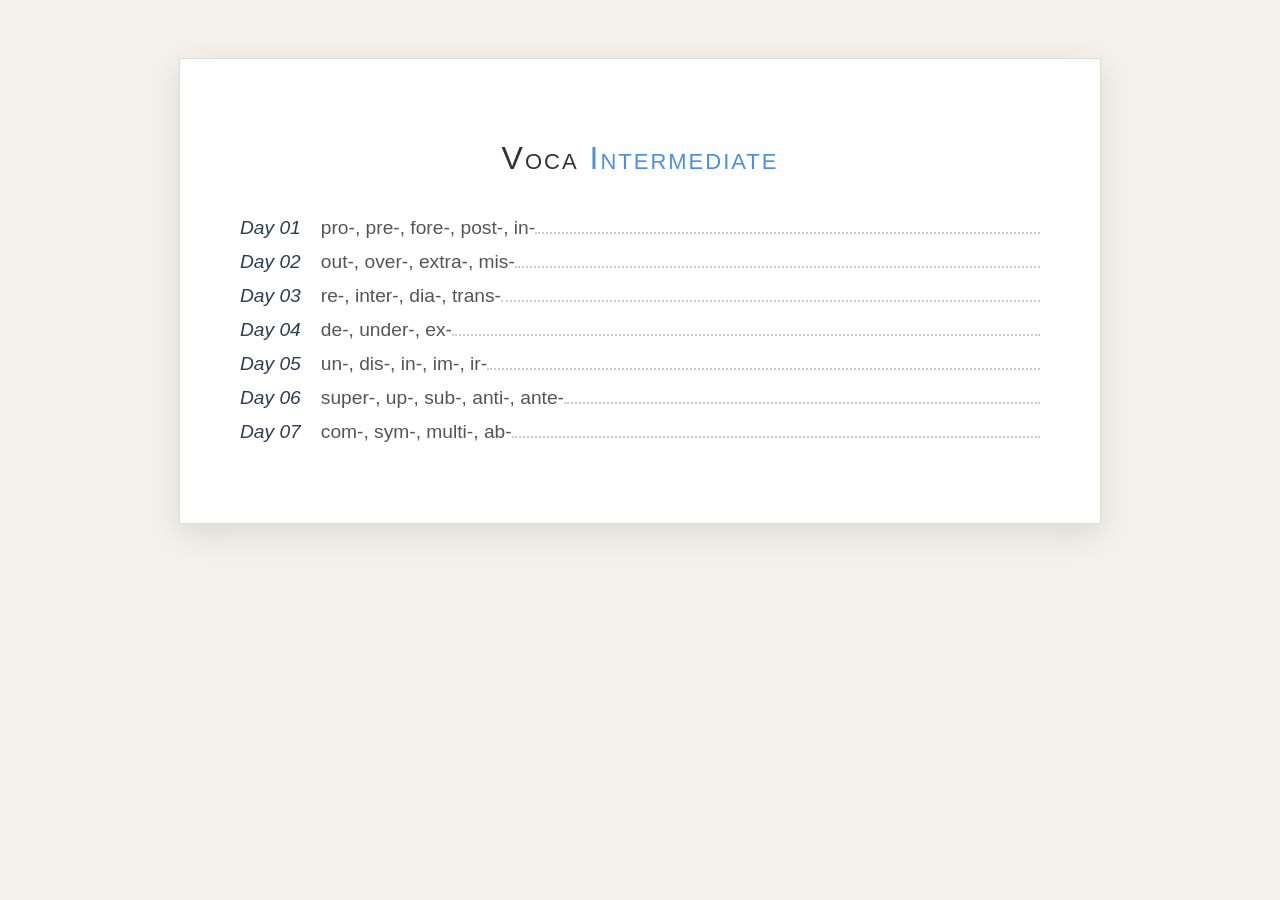
==== index.html @ 738ab079 "Day 07" ====
<!DOCTYPE html>
<html lang="en">

<head>
    <meta charset="UTF-8">
    <meta name="viewport" content="width=device-width, initial-scale=1.0">
    <title>Voca - Intermediate</title>
</head>
<style>
    :root {
        --primary: #4a90e2;
        --success: #2ecc71;
        --danger: #e74c3c;
        --text: #2c3e50;
    }

    /* Background styling to mimic a book page */
    body {
        background-color: #f4f1ea;
        /* Soft cream/paper color */
        display: flex;
        justify-content: center;
        padding: 50px;
    }

    .book-page {
        background: white;
        width: 100%;
        max-width: 800px;
        padding: 60px;
        box-shadow: 0 10px 30px rgba(0, 0, 0, 0.1);
        border: 1px solid #e0ddd5;
    }

    h1 {
        font-family: 'Arial', serif;
        text-align: center;
        font-weight: normal;
        font-variant: small-caps;
        letter-spacing: 2px;
        margin-bottom: 40px;
        color: #333;
    }

    .index-list {
        font-family: 'Arial', serif;
        font-size: 1.2rem;
        list-style: none;
        padding: 0;
    }

    .index-list li {
        display: flex;
        align-items: baseline;
        /* Ensures text and numbers line up on the bottom */
        margin-bottom: 12px;
    }

    .index-list li a {
        text-decoration: none;
        color: #2c3e50;
        padding-right: 10px;
        font-style: italic;
    }

    /* The Dotted Leader */
    .index-list li::after {
        content: "";
        flex-grow: 1;
        border-bottom: 2px dotted #ccc;
        height: 1px;
    }

    .index-list li span {
        padding-left: 10px;
        color: #555;
    }

    /* Hover effect for a modern touch */
    .index-list li:hover a {
        color: #a67c00;
        /* Gold accent */
    }

    .level {
        color: var(--primary)
    }
</style>

<body>
    <div class="book-page">
        <div class="index-wrapper">
            <h1>Voca <span class="level">Intermediate</span></h1>

            <ul class="index-list">
                <li><a href="day-01.html">Day 01</a><span>pro-, pre-, fore-, post-, in-</span></li>
                <li><a href="day-02.html">Day 02</a><span>out-, over-, extra-, mis-</span></li>
                <li><a href="day-03.html">Day 03</a><span>re-, inter-, dia-, trans-</span></li>
                <li><a href="day-04.html">Day 04</a><span>de-, under-, ex-</span></li>
                <li><a href="day-05.html">Day 05</a><span>un-, dis-, in-, im-, ir-</span></li>
                <li><a href="day-06.html">Day 06</a><span>super-, up-, sub-, anti-, ante-</span></li>
                <li><a href="day-07.html">Day 07</a><span>com-, sym-, multi-, ab-</span></li>
            </ul>
        </div>
    </div>
</body>

</html>
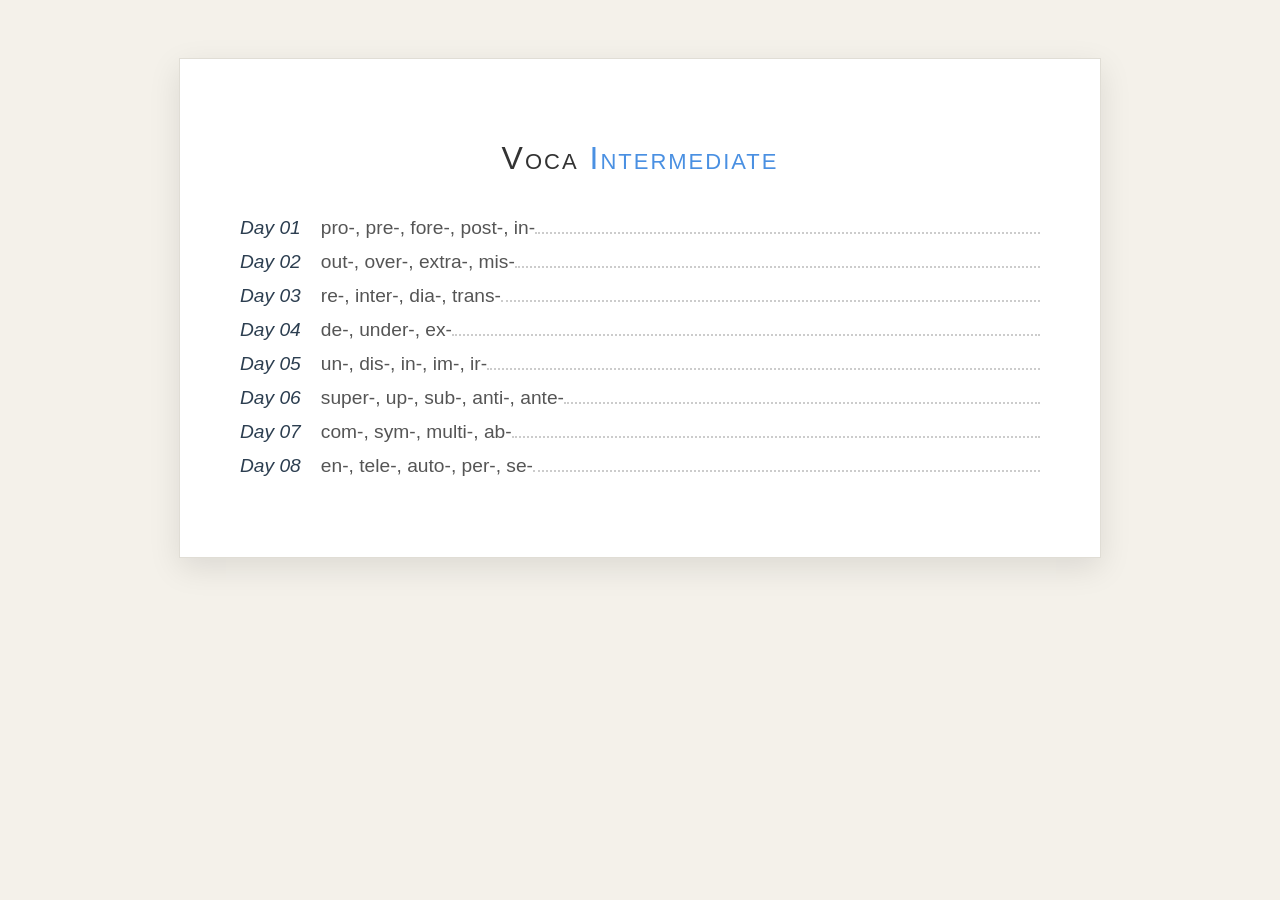
==== commit 2fc54435: "Day 08" ====
--- a/index.html
+++ b/index.html
@@ -100,6 +100,7 @@
                 <li><a href="day-05.html">Day 05</a><span>un-, dis-, in-, im-, ir-</span></li>
                 <li><a href="day-06.html">Day 06</a><span>super-, up-, sub-, anti-, ante-</span></li>
                 <li><a href="day-07.html">Day 07</a><span>com-, sym-, multi-, ab-</span></li>
+                <li><a href="day-08.html">Day 08</a><span>en-, tele-, auto-, per-, se-</span></li>
             </ul>
         </div>
     </div>
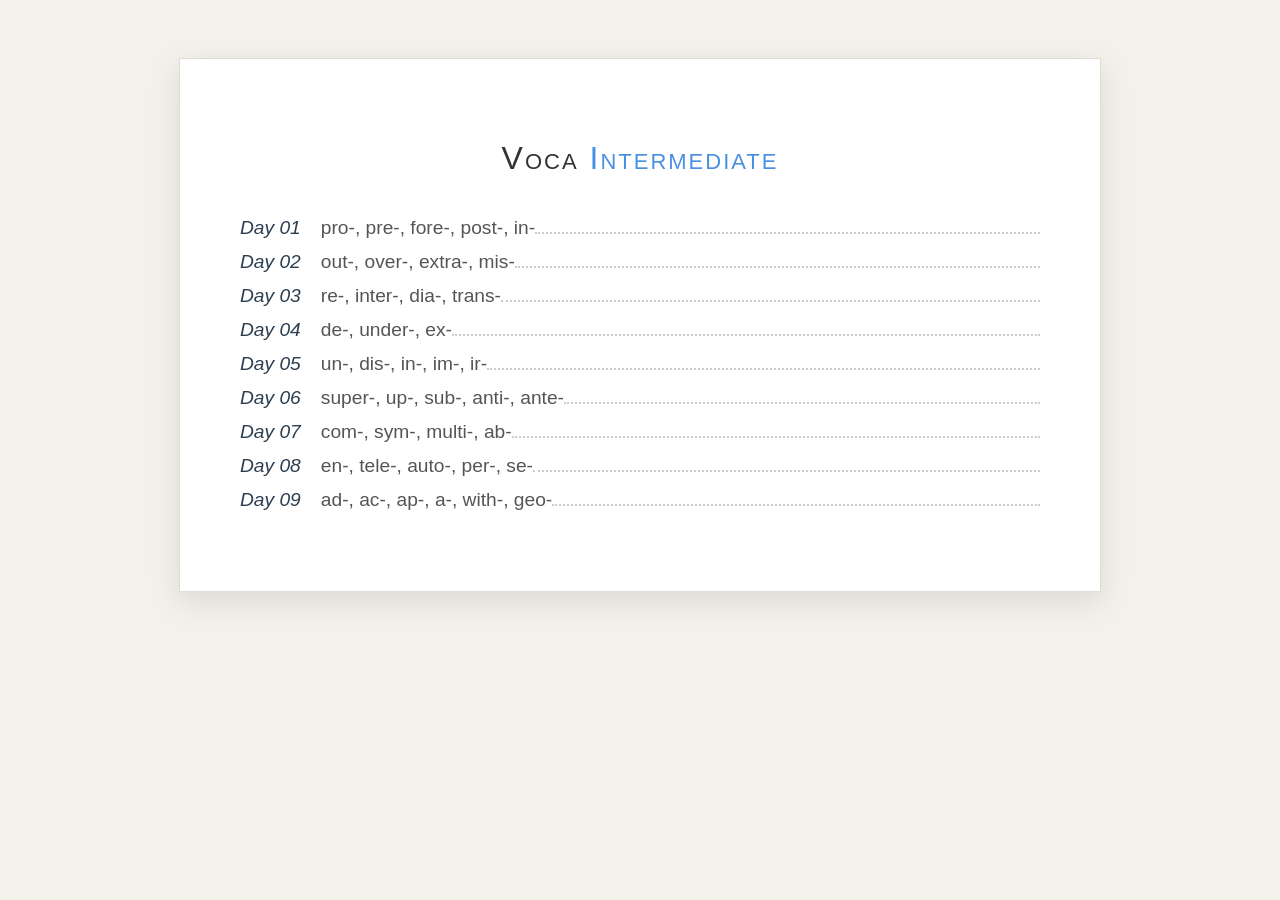
==== commit 46fa7eee: "Day 09" ====
--- a/index.html
+++ b/index.html
@@ -101,6 +101,7 @@
                 <li><a href="day-06.html">Day 06</a><span>super-, up-, sub-, anti-, ante-</span></li>
                 <li><a href="day-07.html">Day 07</a><span>com-, sym-, multi-, ab-</span></li>
                 <li><a href="day-08.html">Day 08</a><span>en-, tele-, auto-, per-, se-</span></li>
+                <li><a href="day-09.html">Day 09</a><span>ad-, ac-, ap-, a-, with-, geo-</span></li>
             </ul>
         </div>
     </div>
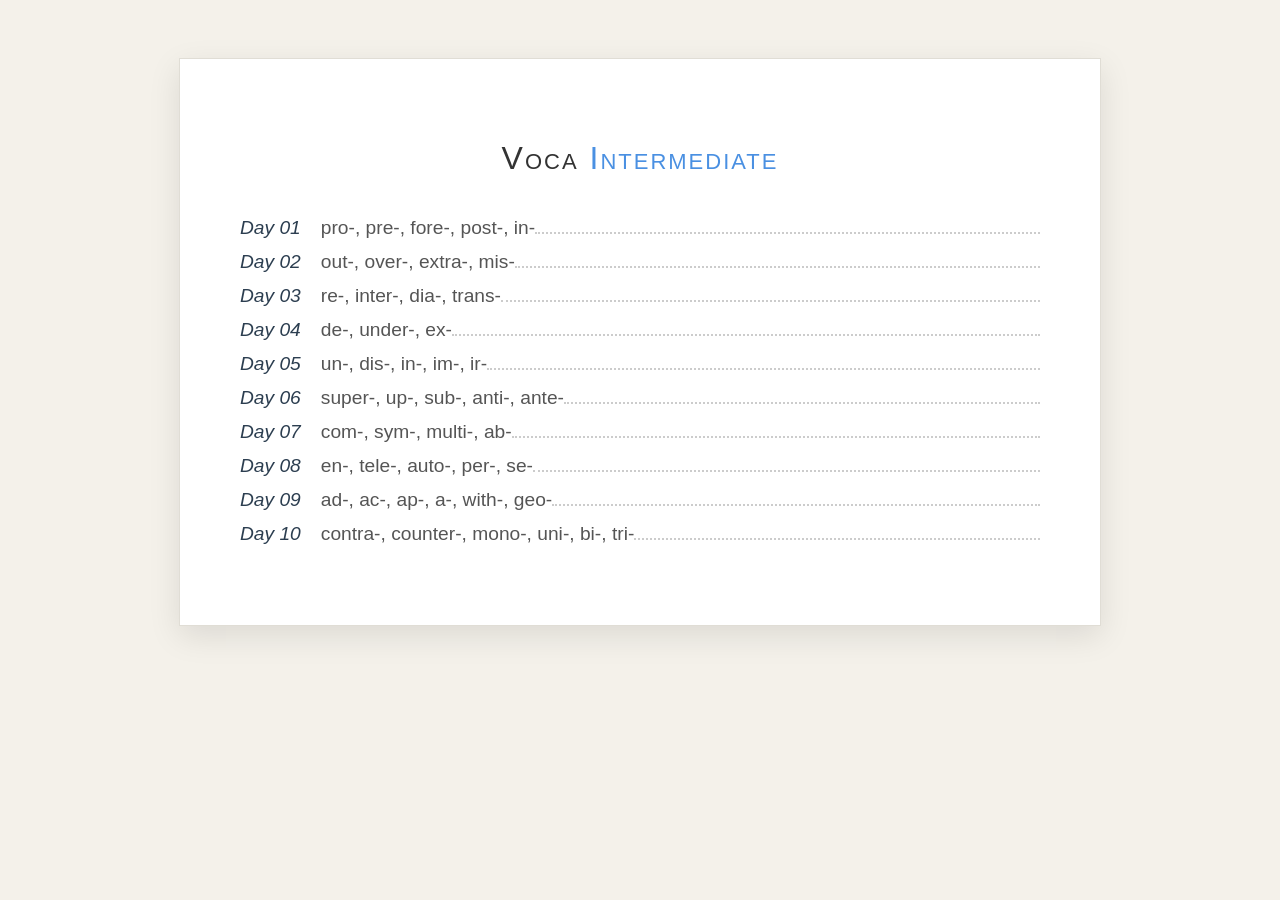
==== commit 0967c358: "Day 10" ====
--- a/index.html
+++ b/index.html
@@ -102,6 +102,7 @@
                 <li><a href="day-07.html">Day 07</a><span>com-, sym-, multi-, ab-</span></li>
                 <li><a href="day-08.html">Day 08</a><span>en-, tele-, auto-, per-, se-</span></li>
                 <li><a href="day-09.html">Day 09</a><span>ad-, ac-, ap-, a-, with-, geo-</span></li>
+                <li><a href="day-10.html">Day 10</a><span>contra-, counter-, mono-, uni-, bi-, tri-</span></li>
             </ul>
         </div>
     </div>
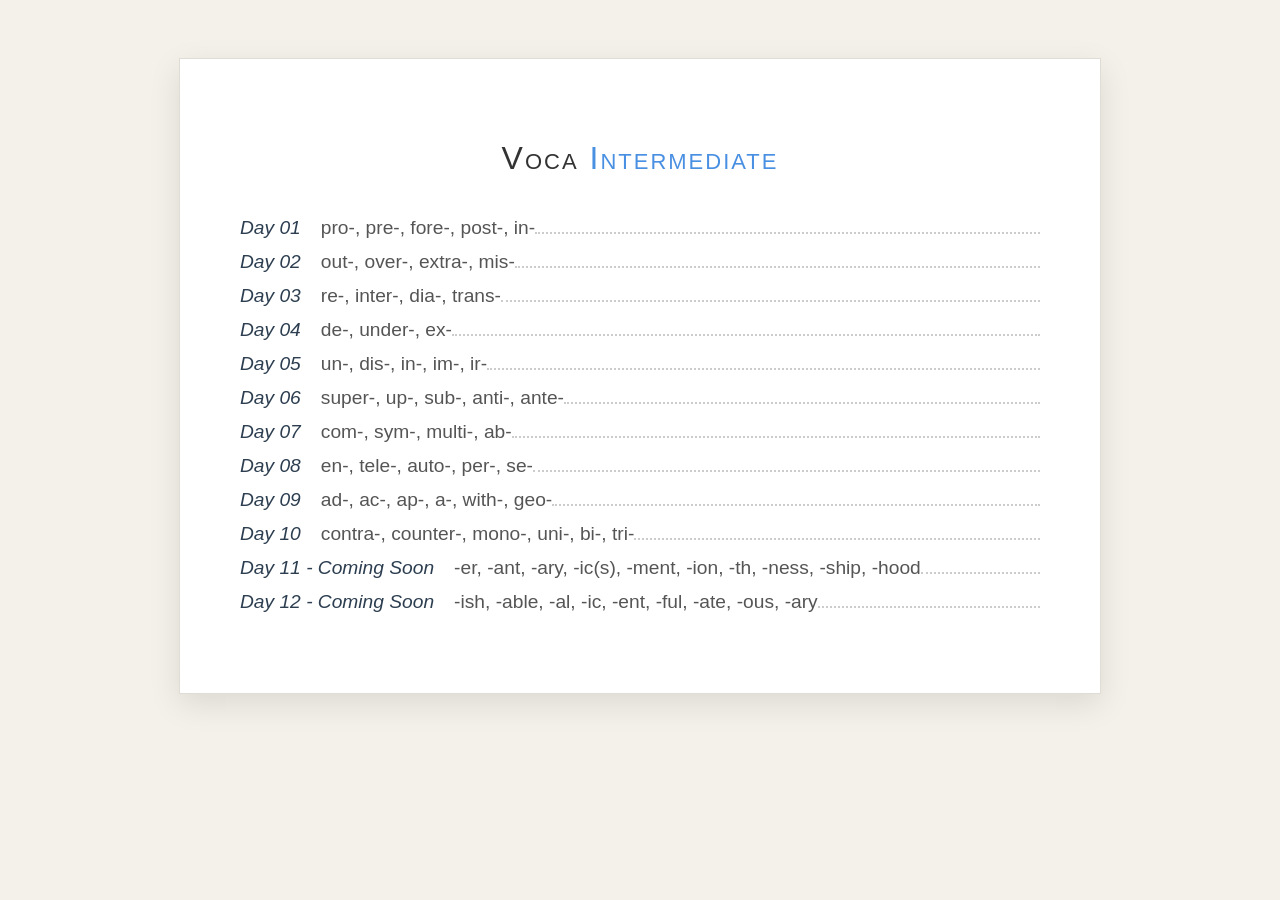
==== commit 45c851f9: "Create Day 11 and 12" ====
--- a/index.html
+++ b/index.html
@@ -103,6 +103,8 @@
                 <li><a href="day-08.html">Day 08</a><span>en-, tele-, auto-, per-, se-</span></li>
                 <li><a href="day-09.html">Day 09</a><span>ad-, ac-, ap-, a-, with-, geo-</span></li>
                 <li><a href="day-10.html">Day 10</a><span>contra-, counter-, mono-, uni-, bi-, tri-</span></li>
+                <li><a href="day-11.html">Day 11 - Coming Soon</a><span>-er, -ant, -ary, -ic(s), -ment, -ion, -th, -ness, -ship, -hood</span></li>
+                <li><a href="day-12.html">Day 12 - Coming Soon</a><span>-ish, -able, -al, -ic, -ent, -ful, -ate, -ous, -ary</span></li>
             </ul>
         </div>
     </div>
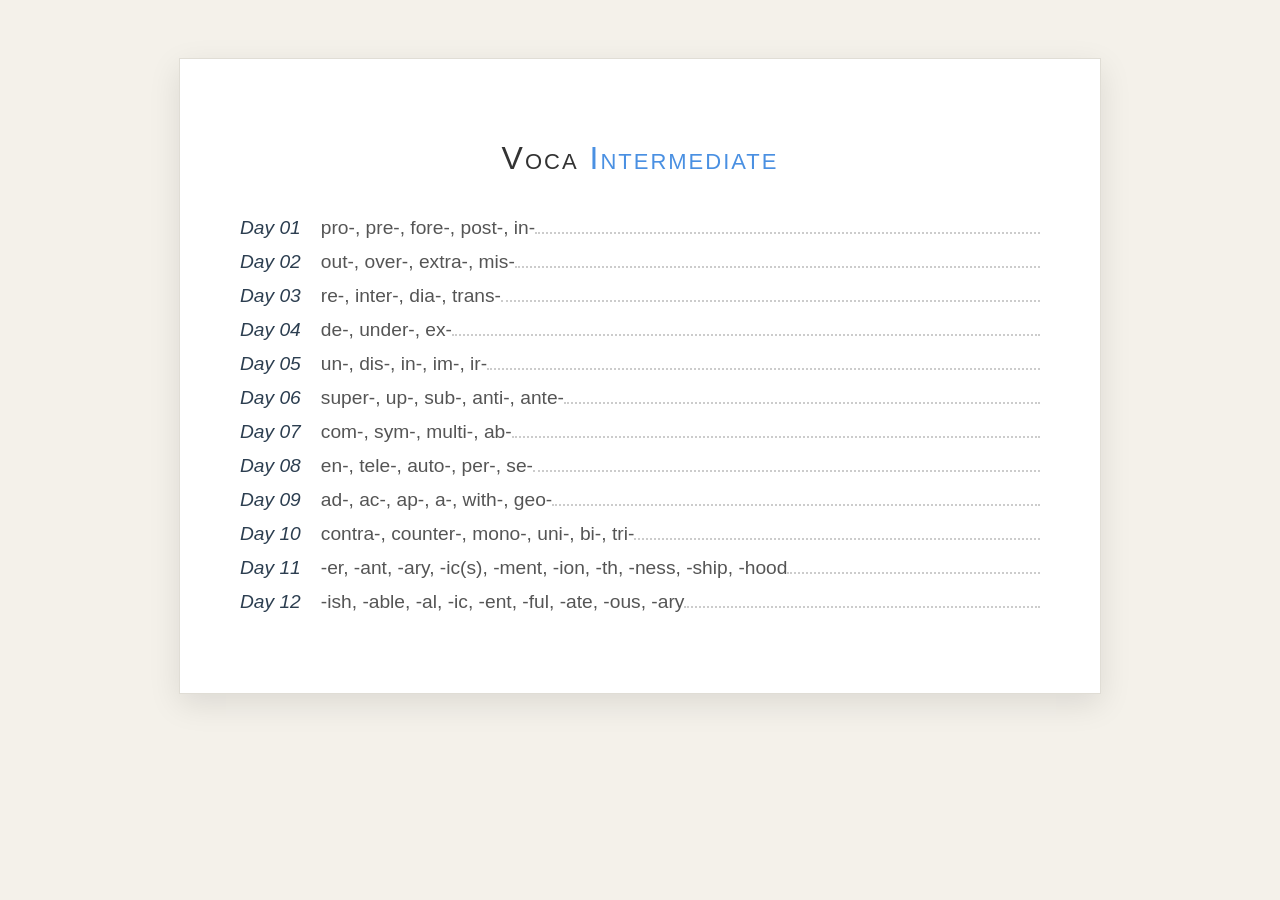
==== commit e15961dd: "Day 11" ====
--- a/index.html
+++ b/index.html
@@ -103,8 +103,8 @@
                 <li><a href="day-08.html">Day 08</a><span>en-, tele-, auto-, per-, se-</span></li>
                 <li><a href="day-09.html">Day 09</a><span>ad-, ac-, ap-, a-, with-, geo-</span></li>
                 <li><a href="day-10.html">Day 10</a><span>contra-, counter-, mono-, uni-, bi-, tri-</span></li>
-                <li><a href="day-11.html">Day 11 - Coming Soon</a><span>-er, -ant, -ary, -ic(s), -ment, -ion, -th, -ness, -ship, -hood</span></li>
-                <li><a href="day-12.html">Day 12 - Coming Soon</a><span>-ish, -able, -al, -ic, -ent, -ful, -ate, -ous, -ary</span></li>
+                <li><a href="day-11.html">Day 11</a><span>-er, -ant, -ary, -ic(s), -ment, -ion, -th, -ness, -ship, -hood</span></li>
+                <li><a href="day-12.html">Day 12</a><span>-ish, -able, -al, -ic, -ent, -ful, -ate, -ous, -ary</span></li>
             </ul>
         </div>
     </div>
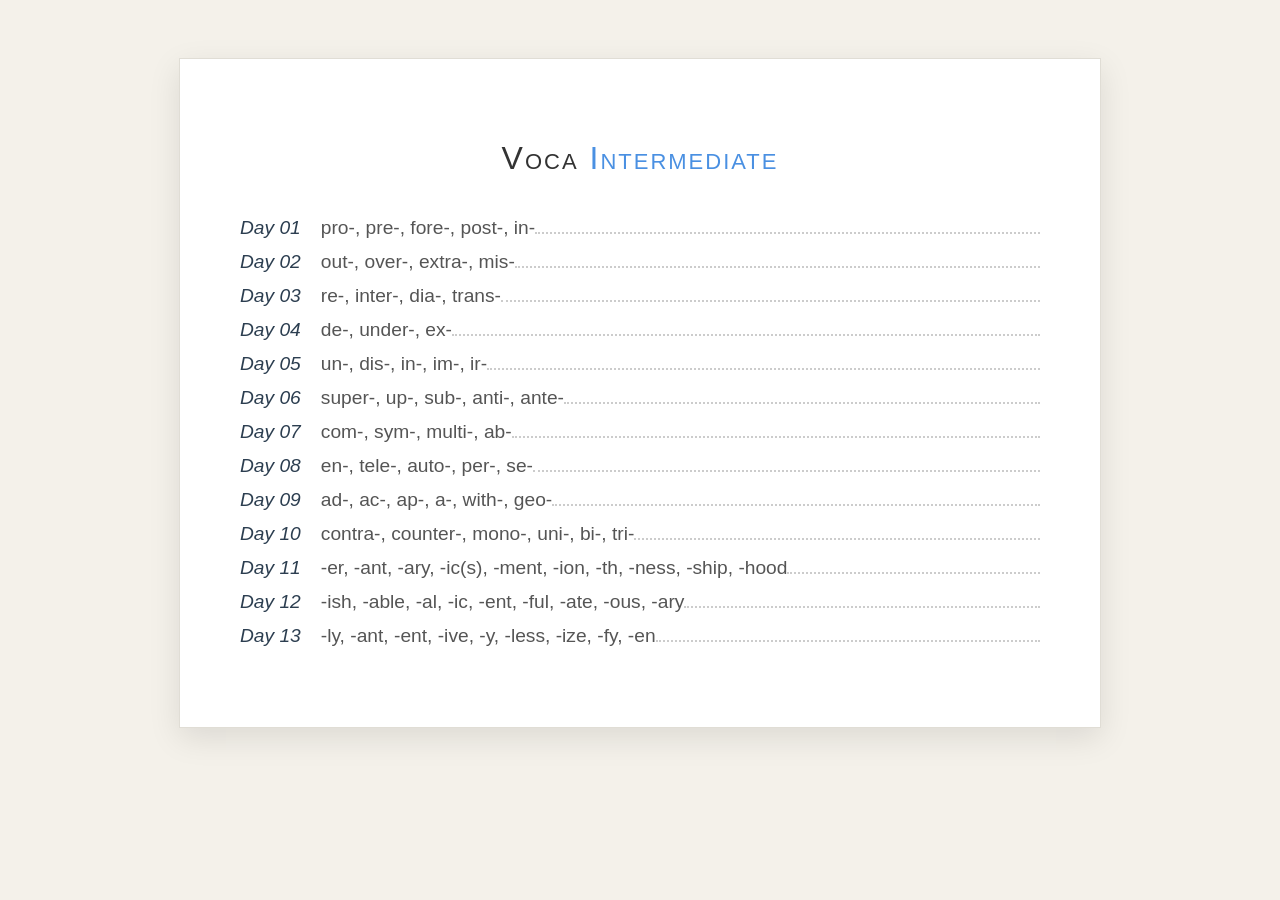
==== commit 084e5830: "Day 13" ====
--- a/index.html
+++ b/index.html
@@ -105,6 +105,7 @@
                 <li><a href="day-10.html">Day 10</a><span>contra-, counter-, mono-, uni-, bi-, tri-</span></li>
                 <li><a href="day-11.html">Day 11</a><span>-er, -ant, -ary, -ic(s), -ment, -ion, -th, -ness, -ship, -hood</span></li>
                 <li><a href="day-12.html">Day 12</a><span>-ish, -able, -al, -ic, -ent, -ful, -ate, -ous, -ary</span></li>
+                <li><a href="day-13.html">Day 13</a><span>-ly, -ant, -ent, -ive, -y, -less, -ize, -fy, -en</span></li>
             </ul>
         </div>
     </div>
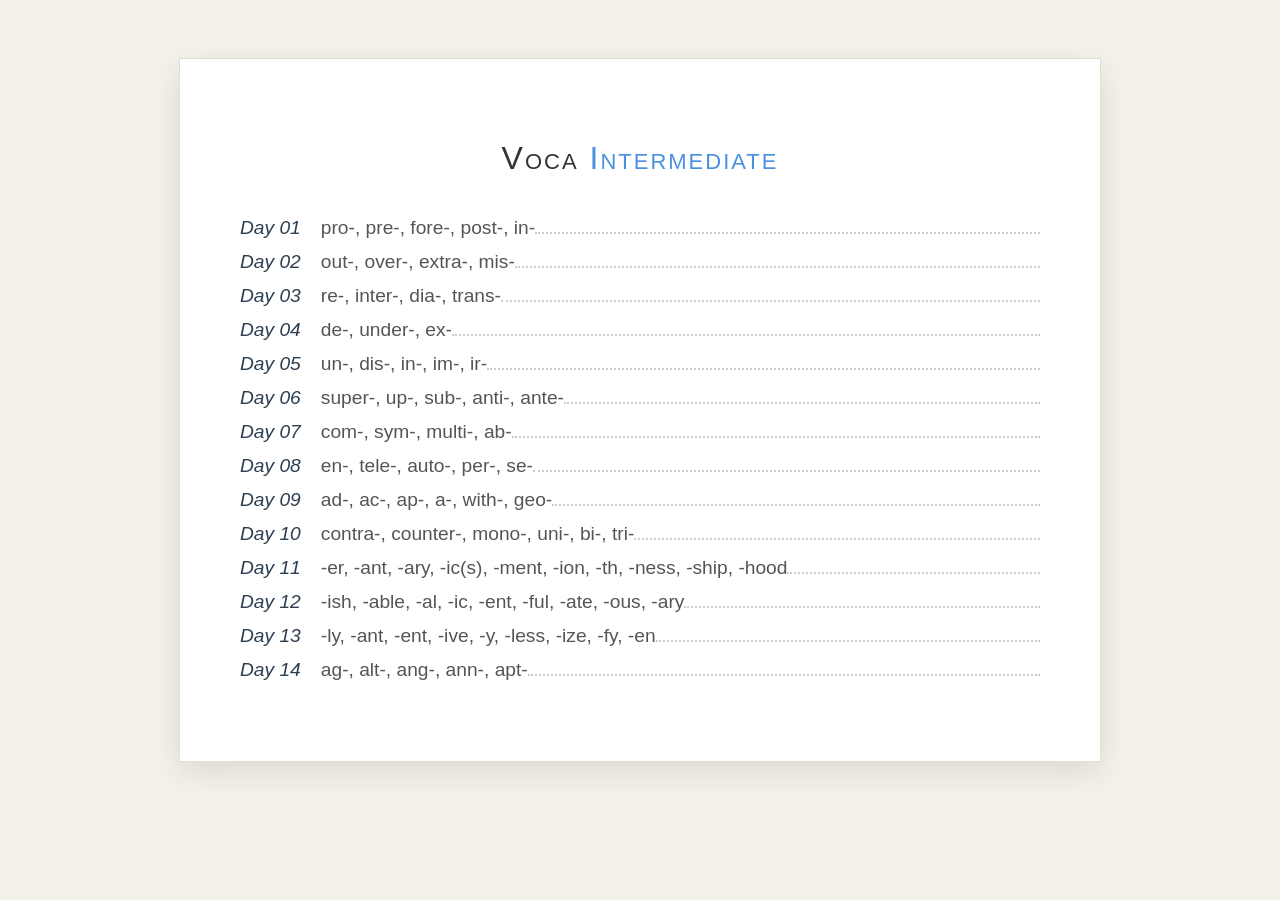
==== commit 280764b6: "Day 14" ====
--- a/index.html
+++ b/index.html
@@ -106,6 +106,7 @@
                 <li><a href="day-11.html">Day 11</a><span>-er, -ant, -ary, -ic(s), -ment, -ion, -th, -ness, -ship, -hood</span></li>
                 <li><a href="day-12.html">Day 12</a><span>-ish, -able, -al, -ic, -ent, -ful, -ate, -ous, -ary</span></li>
                 <li><a href="day-13.html">Day 13</a><span>-ly, -ant, -ent, -ive, -y, -less, -ize, -fy, -en</span></li>
+                <li><a href="day-14.html">Day 14</a><span>ag-, alt-, ang-, ann-, apt-</span></li>
             </ul>
         </div>
     </div>
